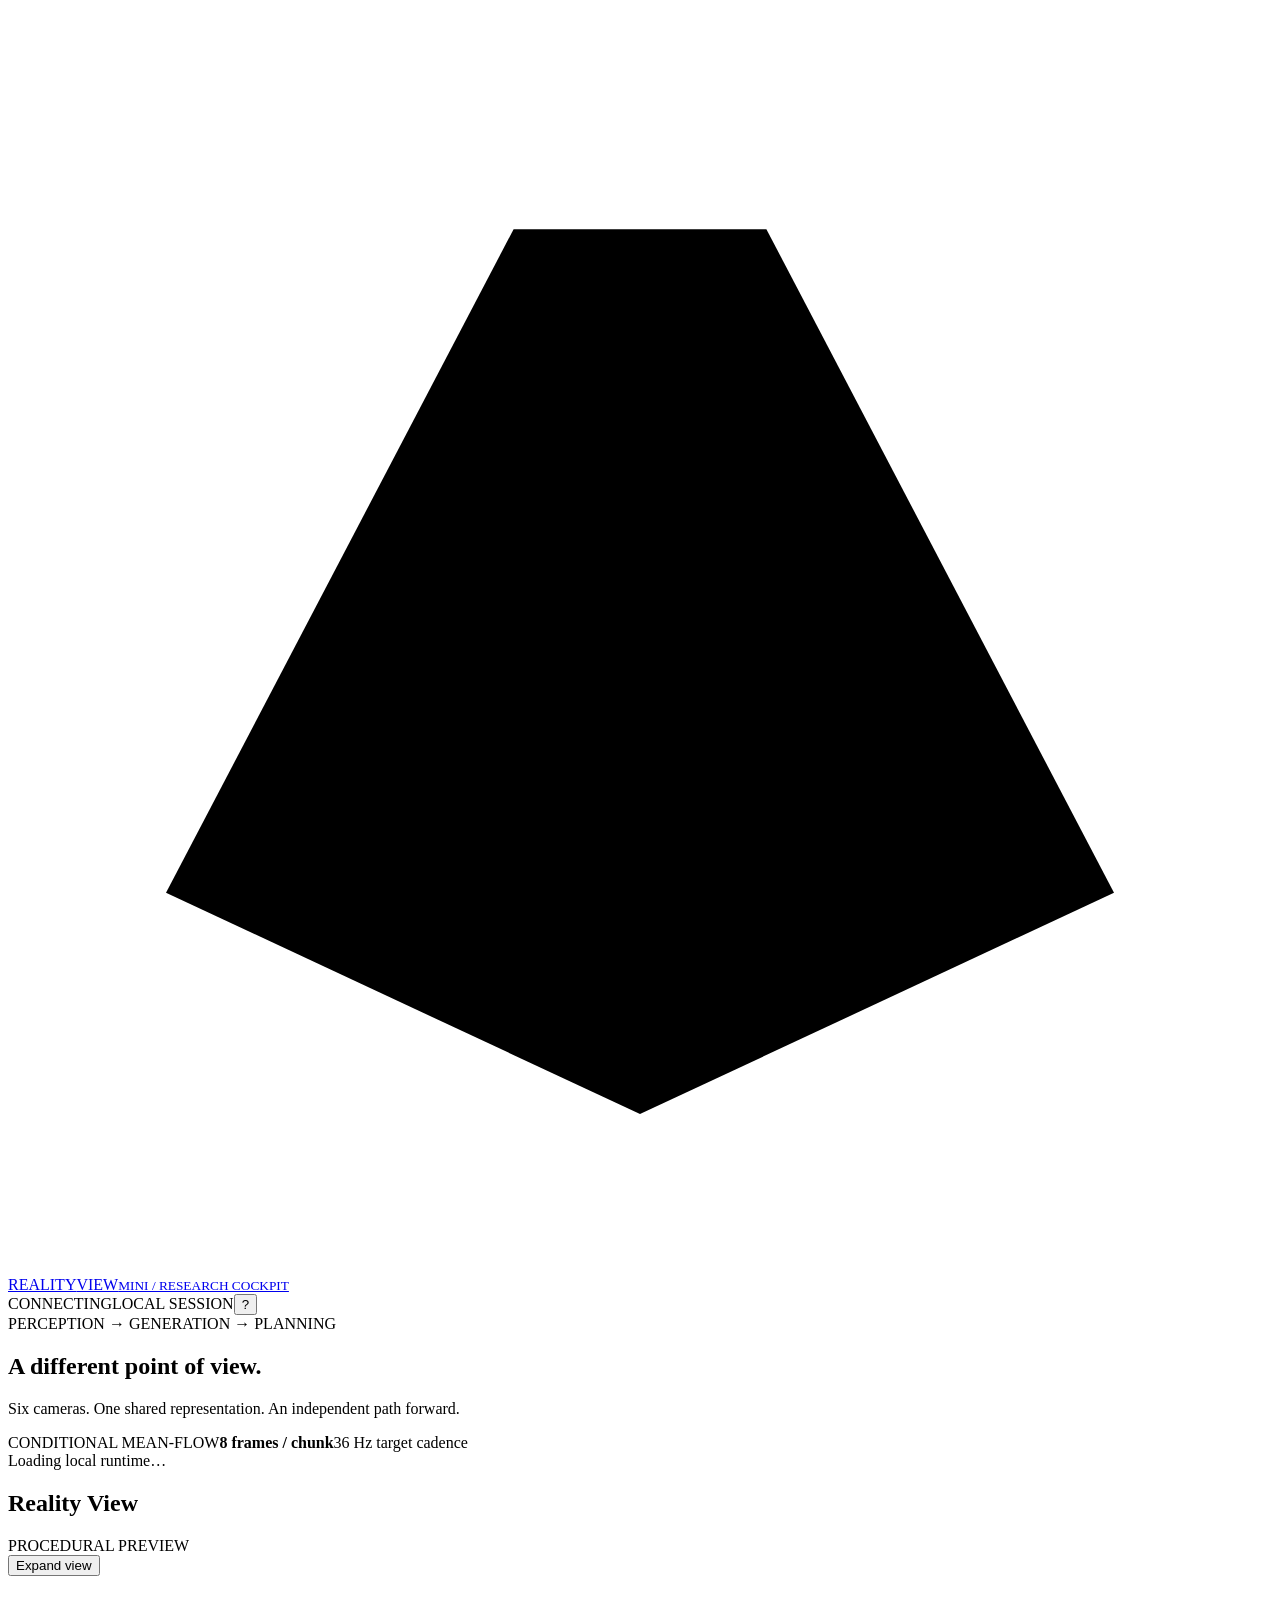
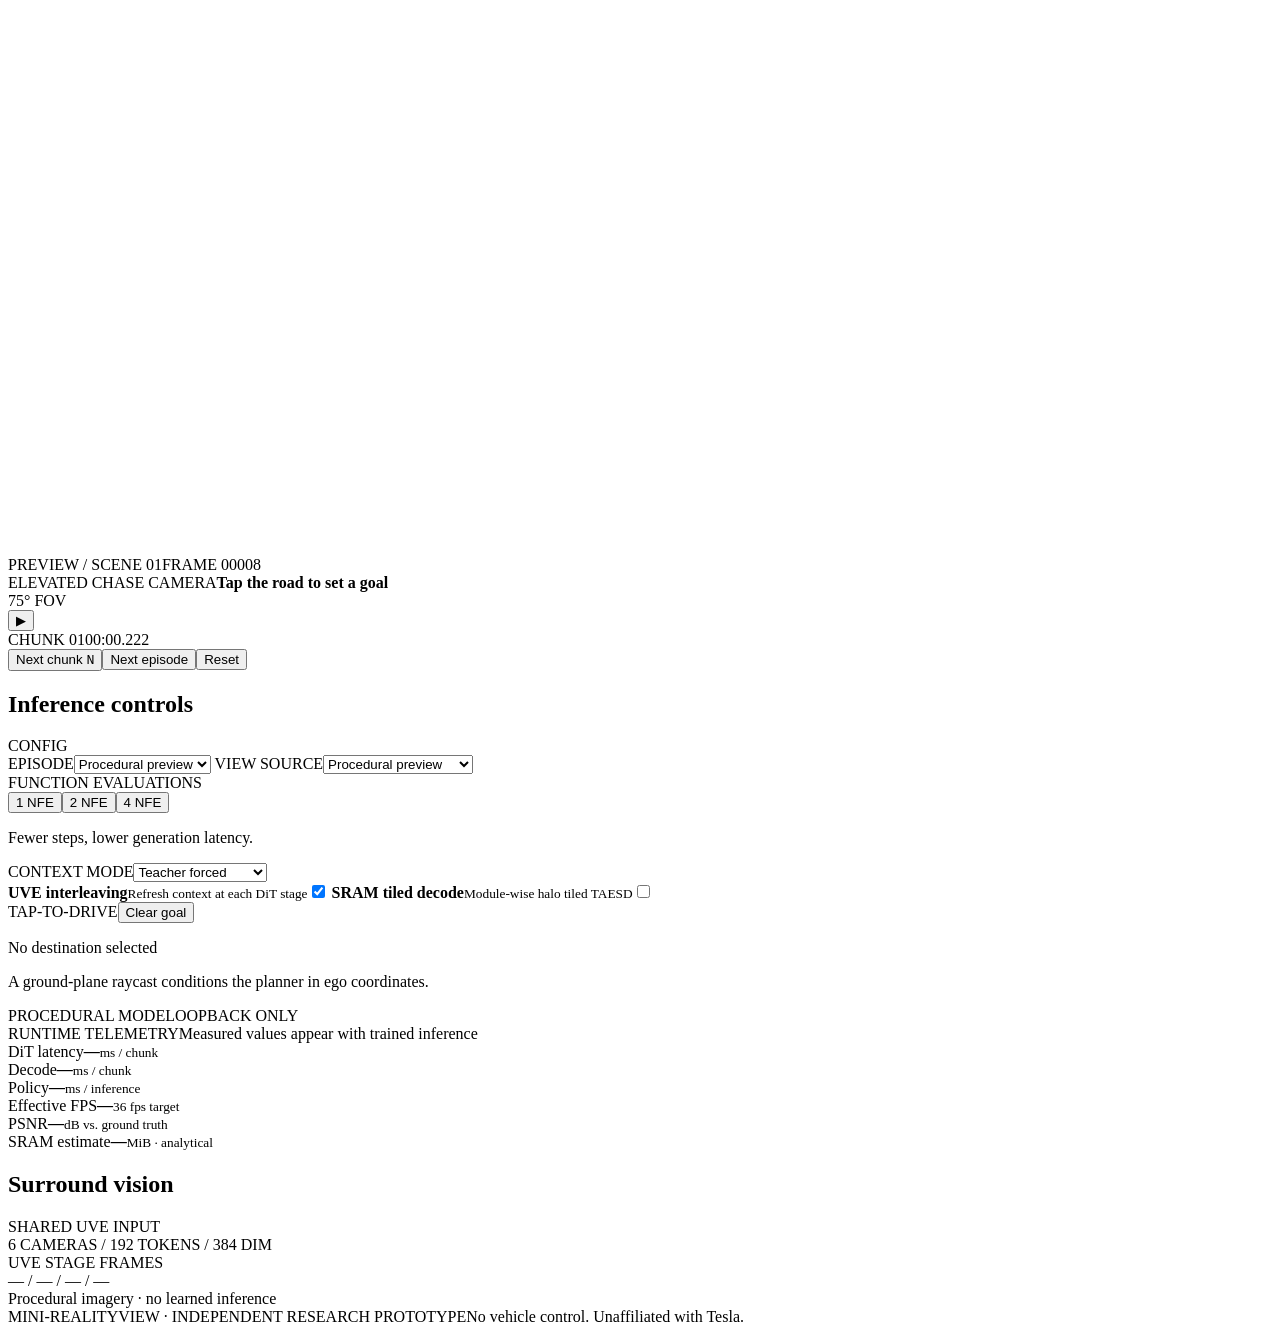
==== app/index.html @ 1072135d "Implement Mini-RealityView models, simulator pipeline, streaming runtime and local cockpit" ====
<!doctype html>
<html lang="en">
<head>
  <meta charset="utf-8"><meta name="viewport" content="width=device-width, initial-scale=1">
  <meta name="description" content="Mini-RealityView: a local six-camera Mean-Flow research cockpit.">
  <title>Mini-RealityView · Research Cockpit</title>
  <link rel="icon" href="/static/favicon.svg" type="image/svg+xml">
  <link rel="stylesheet" href="/static/style.css">
  <script src="/static/app.js" defer></script>
</head>
<body>
  <header>
    <a class="brand" href="/" aria-label="Mini-RealityView home"><svg viewBox="0 0 40 40" aria-hidden="true"><path d="M5 28 16 7h8l11 21-15 7Z"/><path d="m12 27 8-14 8 14-8 4Z"/></svg><span>REALITY<span class="brand-light">VIEW</span><small>MINI / RESEARCH COCKPIT</small></span></a>
    <div class="header-right"><span id="device">CONNECTING</span><span class="local-badge">LOCAL SESSION</span><button id="help" class="icon-button" aria-label="Show keyboard shortcuts">?</button></div>
  </header>
  <main>
    <section class="intro"><div><div class="eyebrow">PERCEPTION → GENERATION → PLANNING</div><h1>A different point of view.</h1><p>Six cameras. One shared representation. An independent path forward.</p></div><div class="project-meta"><span>CONDITIONAL MEAN-FLOW</span><strong>8 frames / chunk</strong><span>36 Hz target cadence</span></div></section>
    <div id="status" class="notice" role="status">Loading local runtime…</div>
    <div class="workspace">
      <section class="view-panel panel" aria-label="Reality view">
        <div class="panel-heading"><div><span class="live-mark"></span><h2>Reality View</h2><span id="view-label" class="tag">PROCEDURAL PREVIEW</span></div><button id="fullscreen" class="text-button">Expand view</button></div>
        <div class="canvas-wrap" id="canvas-wrap"><canvas id="reality" width="960" height="576" aria-label="Elevated chase camera. Click a road point to set a destination." tabindex="0"></canvas><div class="view-top"><span id="episode-label">PREVIEW / SCENE 01</span><span id="frame-label">FRAME 00008</span></div><div class="view-bottom"><div><span class="view-caption">ELEVATED CHASE CAMERA</span><strong id="goal-label">Tap the road to set a goal</strong></div><span class="camera-symbol">75° FOV</span></div></div>
        <div class="transport"><button id="play" class="play-button" aria-label="Play">▶</button><div class="timeline"><div class="timeline-label"><span id="chunk-label">CHUNK 01</span><span id="time-label">00:00.222</span></div><div class="track"><span id="progress"></span></div></div><button id="next-chunk" class="transport-button">Next chunk <kbd>N</kbd></button><button id="next-episode" class="transport-button">Next episode</button><button id="reset" class="text-button">Reset</button></div>
      </section>
      <aside class="controls-panel panel">
        <div class="panel-heading"><h2>Inference controls</h2><span class="small-label">CONFIG</span></div>
        <div class="control-body">
          <label class="field-label" for="episode">EPISODE</label><select id="episode"><option value="demo">Procedural preview</option></select>
          <label class="field-label" for="source">VIEW SOURCE</label><select id="source"><option value="demo">Procedural preview</option><option value="model">Mean-Flow prediction</option><option value="ground_truth">Ground truth</option></select>
          <div class="field-label">FUNCTION EVALUATIONS</div><div class="segmented" role="group" aria-label="Function evaluations"><button class="selected" data-nfe="1" aria-pressed="true">1 NFE</button><button data-nfe="2" aria-pressed="false">2 NFE</button><button data-nfe="4" aria-pressed="false">4 NFE</button></div><p class="field-hint">Fewer steps, lower generation latency.</p>
          <label class="field-label" for="rollout">CONTEXT MODE</label><select id="rollout"><option value="teacher_forced">Teacher forced</option><option value="closed_loop">Closed-loop rollout</option></select>
          <div class="divider"></div>
          <label class="toggle-row"><span><strong>UVE interleaving</strong><small>Refresh context at each DiT stage</small></span><input id="interleaving" type="checkbox" checked><span class="switch" aria-hidden="true"></span></label>
          <label class="toggle-row"><span><strong>SRAM tiled decode</strong><small>Module-wise halo tiled TAESD</small></span><input id="tiled" type="checkbox"><span class="switch" aria-hidden="true"></span></label>
          <div class="divider"></div>
          <div class="goal-heading"><span class="field-label">TAP-TO-DRIVE</span><button id="clear-goal" class="text-button">Clear goal</button></div><p class="goal-readout" id="goal-readout">No destination selected</p><p class="field-hint">A ground-plane raycast conditions the planner in ego coordinates.</p>
        </div>
        <div class="runtime-label"><span id="runtime-state">PROCEDURAL MODE</span><span>LOOPBACK ONLY</span></div>
      </aside>
    </div>
    <section class="telemetry panel" aria-label="Inference telemetry"><div class="telemetry-title"><span class="eyebrow">RUNTIME TELEMETRY</span><span id="telemetry-note">Measured values appear with trained inference</span></div><div class="metrics"><div><span>DiT latency</span><strong id="dit-ms">—</strong><small>ms / chunk</small></div><div><span>Decode</span><strong id="decode-ms">—</strong><small>ms / chunk</small></div><div><span>Policy</span><strong id="policy-ms">—</strong><small>ms / inference</small></div><div><span>Effective FPS</span><strong id="effective-fps">—</strong><small>36 fps target</small></div><div><span>PSNR</span><strong id="psnr">—</strong><small>dB vs. ground truth</small></div><div><span>SRAM estimate</span><strong id="sram">—</strong><small>MiB · analytical</small></div></div></section>
    <section class="surround panel" aria-label="Surround camera inputs"><div class="panel-heading"><div><h2>Surround vision</h2><span class="tag">SHARED UVE INPUT</span></div><span class="small-label">6 CAMERAS / 192 TOKENS / 384 DIM</span></div><div id="camera-grid" class="camera-grid"></div><div class="stage-strip"><span>UVE STAGE FRAMES</span><div id="stage-frames">— / — / — / —</div><span id="stream-mode">Procedural imagery · no learned inference</span></div></section>
    <footer><span>MINI-REALITYVIEW <span class="footer-dot">·</span> INDEPENDENT RESEARCH PROTOTYPE</span><span>No vehicle control. Unaffiliated with Tesla.</span></footer>
  </main>
  <dialog id="help-dialog"><h2>Keyboard shortcuts</h2><p><kbd>Space</kbd> Play / pause <br><kbd>N</kbd> Next chunk <br><kbd>R</kbd> Reset playback</p><p>Click below the horizon to condition a tap goal. Procedural preview is an illustration; model outputs require a trained checkpoint.</p><button id="close-help">Got it</button></dialog>
</body>
</html>
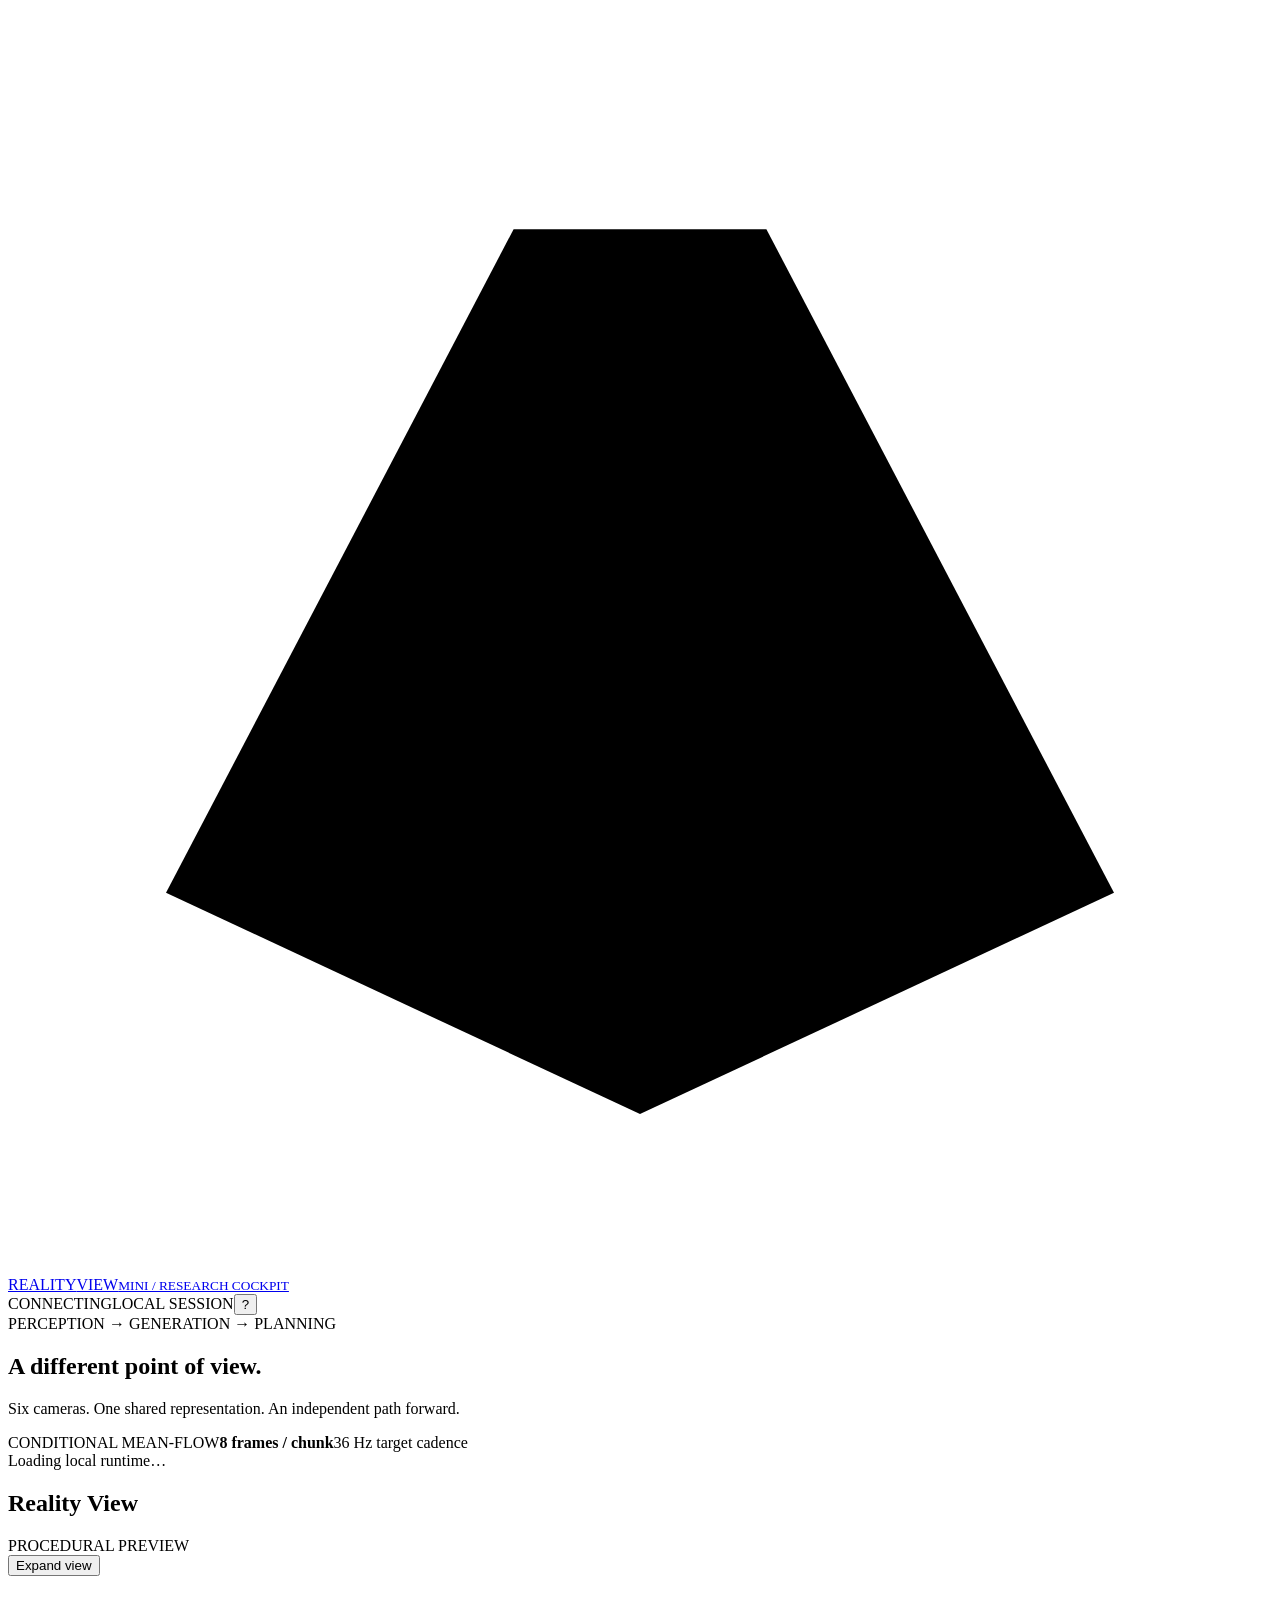
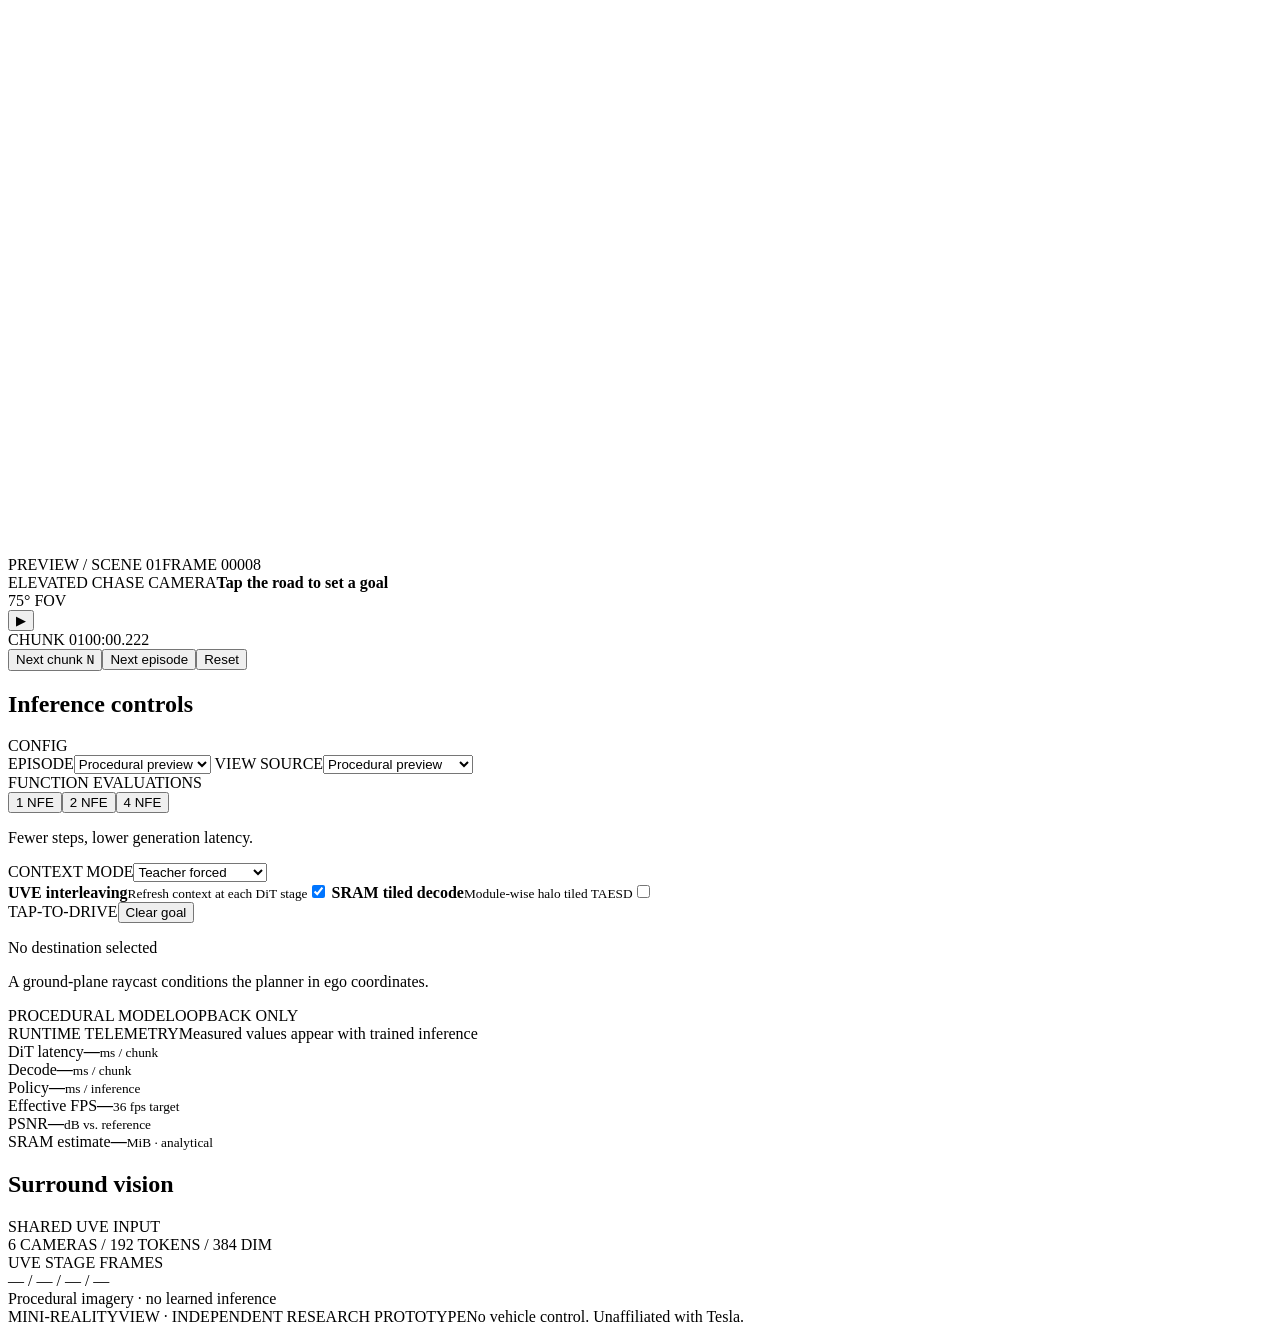
==== commit 5ff8e2c4: "Add native PandaSet camera pipeline, scene splits and bounded remote smoke job" ====
--- a/app/index.html
+++ b/app/index.html
@@ -38,7 +38,7 @@
         <div class="runtime-label"><span id="runtime-state">PROCEDURAL MODE</span><span>LOOPBACK ONLY</span></div>
       </aside>
     </div>
-    <section class="telemetry panel" aria-label="Inference telemetry"><div class="telemetry-title"><span class="eyebrow">RUNTIME TELEMETRY</span><span id="telemetry-note">Measured values appear with trained inference</span></div><div class="metrics"><div><span>DiT latency</span><strong id="dit-ms">—</strong><small>ms / chunk</small></div><div><span>Decode</span><strong id="decode-ms">—</strong><small>ms / chunk</small></div><div><span>Policy</span><strong id="policy-ms">—</strong><small>ms / inference</small></div><div><span>Effective FPS</span><strong id="effective-fps">—</strong><small>36 fps target</small></div><div><span>PSNR</span><strong id="psnr">—</strong><small>dB vs. ground truth</small></div><div><span>SRAM estimate</span><strong id="sram">—</strong><small>MiB · analytical</small></div></div></section>
+    <section class="telemetry panel" aria-label="Inference telemetry"><div class="telemetry-title"><span class="eyebrow">RUNTIME TELEMETRY</span><span id="telemetry-note">Measured values appear with trained inference</span></div><div class="metrics"><div><span>DiT latency</span><strong id="dit-ms">—</strong><small>ms / chunk</small></div><div><span>Decode</span><strong id="decode-ms">—</strong><small>ms / chunk</small></div><div><span>Policy</span><strong id="policy-ms">—</strong><small>ms / inference</small></div><div><span>Effective FPS</span><strong id="effective-fps">—</strong><small id="cadence-target">36 fps target</small></div><div><span>PSNR</span><strong id="psnr">—</strong><small>dB vs. reference</small></div><div><span>SRAM estimate</span><strong id="sram">—</strong><small>MiB · analytical</small></div></div></section>
     <section class="surround panel" aria-label="Surround camera inputs"><div class="panel-heading"><div><h2>Surround vision</h2><span class="tag">SHARED UVE INPUT</span></div><span class="small-label">6 CAMERAS / 192 TOKENS / 384 DIM</span></div><div id="camera-grid" class="camera-grid"></div><div class="stage-strip"><span>UVE STAGE FRAMES</span><div id="stage-frames">— / — / — / —</div><span id="stream-mode">Procedural imagery · no learned inference</span></div></section>
     <footer><span>MINI-REALITYVIEW <span class="footer-dot">·</span> INDEPENDENT RESEARCH PROTOTYPE</span><span>No vehicle control. Unaffiliated with Tesla.</span></footer>
   </main>
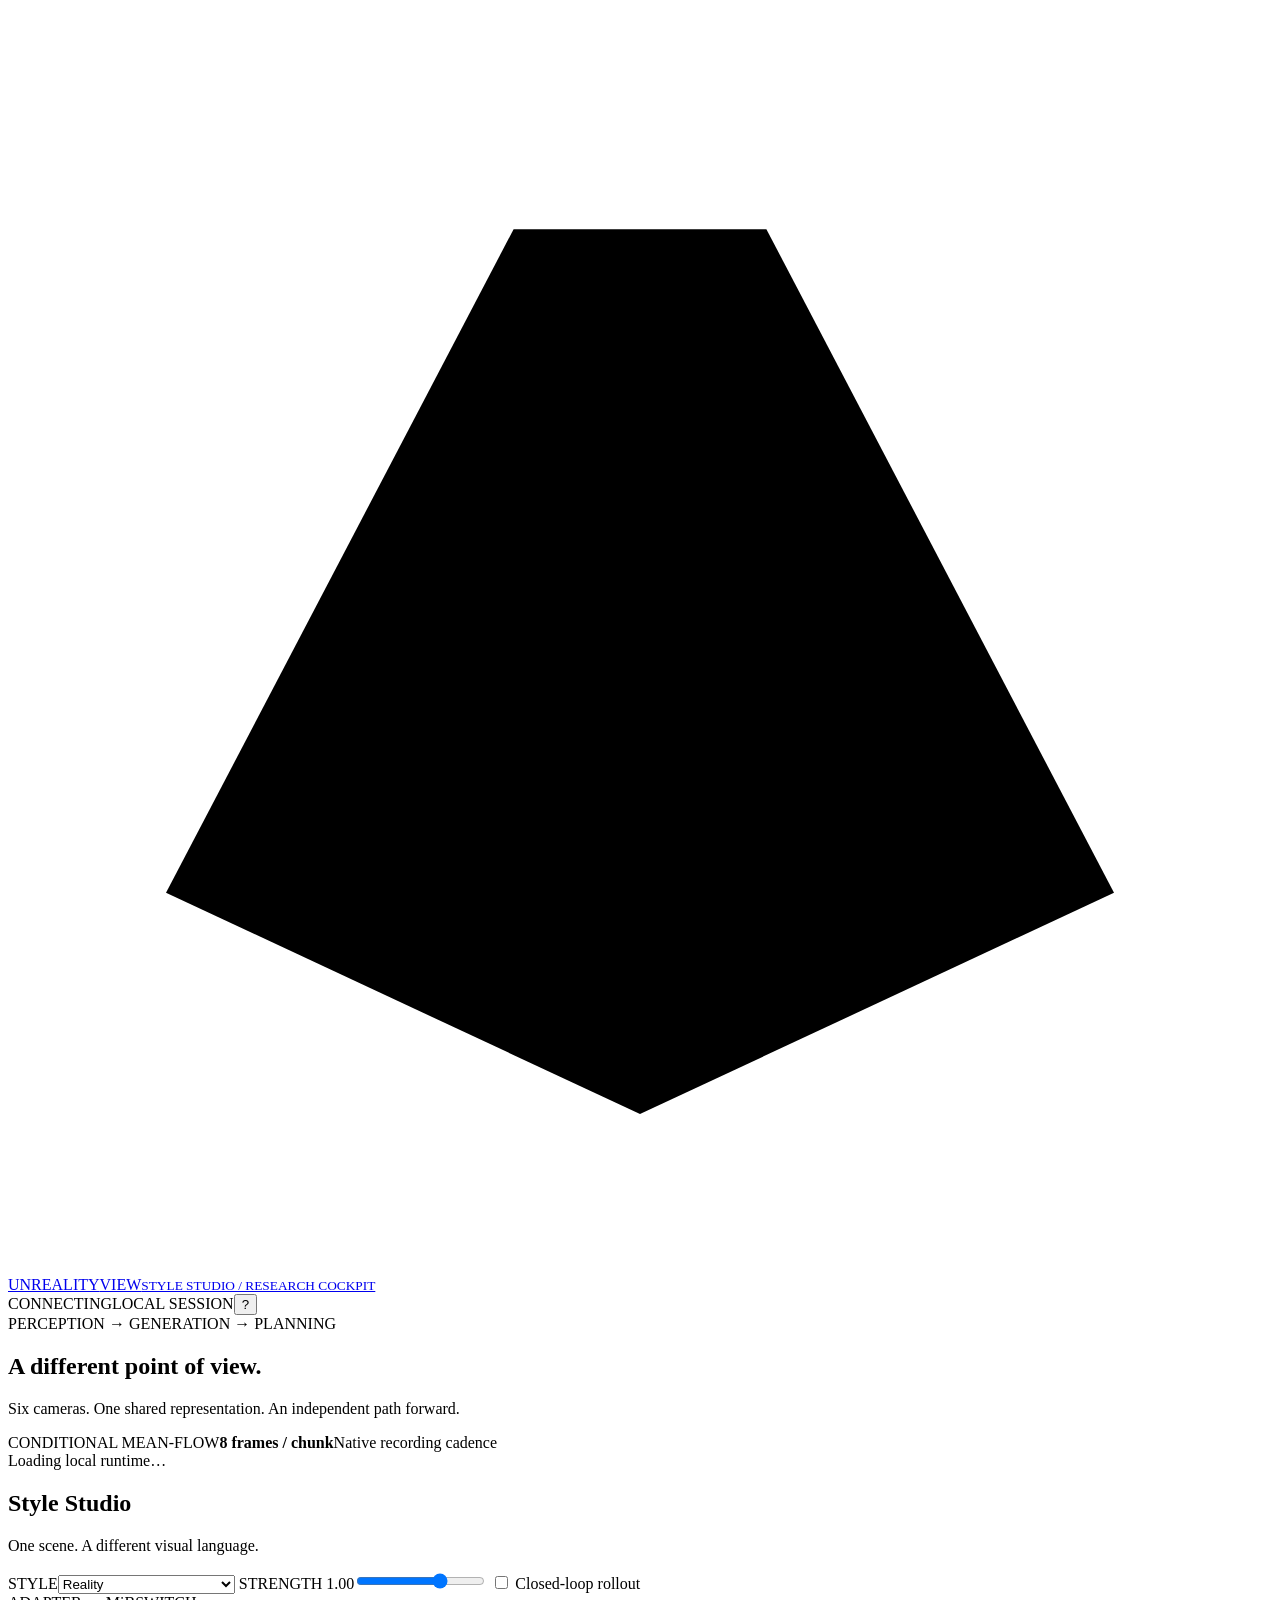
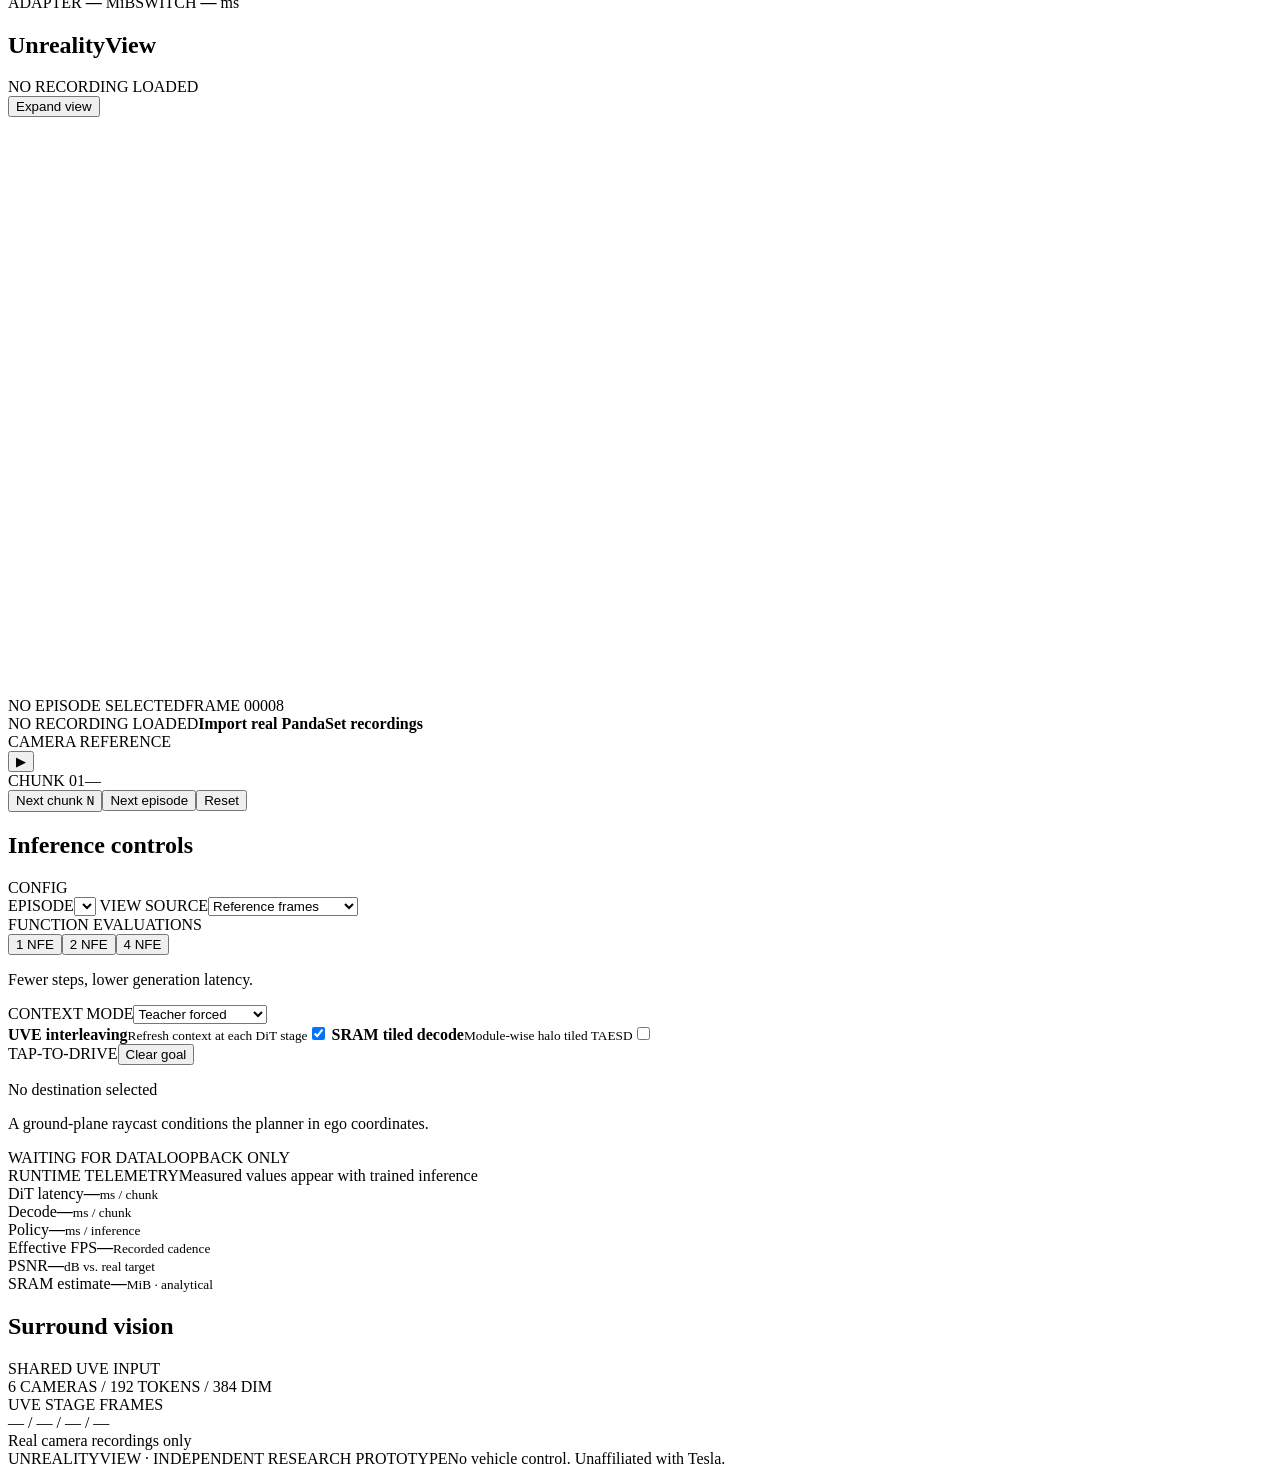
==== commit 056e9a20: "Build UnrealityView style adapters and clean public project files" ====
--- a/app/index.html
+++ b/app/index.html
@@ -2,31 +2,38 @@
 <html lang="en">
 <head>
   <meta charset="utf-8"><meta name="viewport" content="width=device-width, initial-scale=1">
-  <meta name="description" content="Mini-RealityView: a local six-camera Mean-Flow research cockpit.">
-  <title>Mini-RealityView · Research Cockpit</title>
+  <meta name="description" content="UnrealityView: a local six-camera Mean-Flow research cockpit.">
+  <title>UnrealityView · Research Cockpit</title>
   <link rel="icon" href="/static/favicon.svg" type="image/svg+xml">
   <link rel="stylesheet" href="/static/style.css">
   <script src="/static/app.js" defer></script>
 </head>
 <body>
   <header>
-    <a class="brand" href="/" aria-label="Mini-RealityView home"><svg viewBox="0 0 40 40" aria-hidden="true"><path d="M5 28 16 7h8l11 21-15 7Z"/><path d="m12 27 8-14 8 14-8 4Z"/></svg><span>REALITY<span class="brand-light">VIEW</span><small>MINI / RESEARCH COCKPIT</small></span></a>
+    <a class="brand" href="/" aria-label="UnrealityView home"><svg viewBox="0 0 40 40" aria-hidden="true"><path d="M5 28 16 7h8l11 21-15 7Z"/><path d="m12 27 8-14 8 14-8 4Z"/></svg><span>UNREALITY<span class="brand-light">VIEW</span><small>STYLE STUDIO / RESEARCH COCKPIT</small></span></a>
     <div class="header-right"><span id="device">CONNECTING</span><span class="local-badge">LOCAL SESSION</span><button id="help" class="icon-button" aria-label="Show keyboard shortcuts">?</button></div>
   </header>
   <main>
-    <section class="intro"><div><div class="eyebrow">PERCEPTION → GENERATION → PLANNING</div><h1>A different point of view.</h1><p>Six cameras. One shared representation. An independent path forward.</p></div><div class="project-meta"><span>CONDITIONAL MEAN-FLOW</span><strong>8 frames / chunk</strong><span>36 Hz target cadence</span></div></section>
+    <section class="intro"><div><div class="eyebrow">PERCEPTION → GENERATION → PLANNING</div><h1>A different point of view.</h1><p>Six cameras. One shared representation. An independent path forward.</p></div><div class="project-meta"><span>CONDITIONAL MEAN-FLOW</span><strong>8 frames / chunk</strong><span>Native recording cadence</span></div></section>
     <div id="status" class="notice" role="status">Loading local runtime…</div>
+    <section class="style-studio panel" aria-label="UnrealityView Style Studio">
+      <div><h2>Style Studio</h2><p>One scene. A different visual language.</p></div>
+      <label>STYLE<select id="style"><option value="reality">Reality</option><option value="comic">Comic / graphic novel</option><option value="cyberpunk">Cyberpunk neon</option><option value="hybrid">Comic + cyberpunk hybrid</option></select></label>
+      <label class="strength-control">STRENGTH <output id="strength-value" for="style-strength">1.00</output><input id="style-strength" type="range" min="0" max="1.5" step="0.05" value="1" aria-label="Style strength"></label>
+      <label class="studio-loop"><input id="style-closed-loop" type="checkbox"> Closed-loop rollout</label>
+      <div class="style-stats"><span>ADAPTER <strong id="lora-size">—</strong> MiB</span><span>SWITCH <strong id="lora-merge">—</strong> ms</span></div>
+    </section>
     <div class="workspace">
       <section class="view-panel panel" aria-label="Reality view">
-        <div class="panel-heading"><div><span class="live-mark"></span><h2>Reality View</h2><span id="view-label" class="tag">PROCEDURAL PREVIEW</span></div><button id="fullscreen" class="text-button">Expand view</button></div>
-        <div class="canvas-wrap" id="canvas-wrap"><canvas id="reality" width="960" height="576" aria-label="Elevated chase camera. Click a road point to set a destination." tabindex="0"></canvas><div class="view-top"><span id="episode-label">PREVIEW / SCENE 01</span><span id="frame-label">FRAME 00008</span></div><div class="view-bottom"><div><span class="view-caption">ELEVATED CHASE CAMERA</span><strong id="goal-label">Tap the road to set a goal</strong></div><span class="camera-symbol">75° FOV</span></div></div>
-        <div class="transport"><button id="play" class="play-button" aria-label="Play">▶</button><div class="timeline"><div class="timeline-label"><span id="chunk-label">CHUNK 01</span><span id="time-label">00:00.222</span></div><div class="track"><span id="progress"></span></div></div><button id="next-chunk" class="transport-button">Next chunk <kbd>N</kbd></button><button id="next-episode" class="transport-button">Next episode</button><button id="reset" class="text-button">Reset</button></div>
+        <div class="panel-heading"><div><span class="live-mark"></span><h2>UnrealityView</h2><span id="view-label" class="tag">NO RECORDING LOADED</span></div><button id="fullscreen" class="text-button">Expand view</button></div>
+        <div class="canvas-wrap" id="canvas-wrap"><canvas id="reality" width="960" height="576" aria-label="UnrealityView video output. Import recordings to begin." tabindex="0"></canvas><div class="view-top"><span id="episode-label">NO EPISODE SELECTED</span><span id="frame-label">FRAME 00008</span></div><div class="view-bottom"><div><span class="view-caption">NO RECORDING LOADED</span><strong id="goal-label">Import real PandaSet recordings</strong></div><span class="camera-symbol">CAMERA REFERENCE</span></div></div>
+        <div class="transport"><button id="play" class="play-button" aria-label="Play">▶</button><div class="timeline"><div class="timeline-label"><span id="chunk-label">CHUNK 01</span><span id="time-label">—</span></div><div class="track"><span id="progress"></span></div></div><button id="next-chunk" class="transport-button">Next chunk <kbd>N</kbd></button><button id="next-episode" class="transport-button">Next episode</button><button id="reset" class="text-button">Reset</button></div>
       </section>
       <aside class="controls-panel panel">
         <div class="panel-heading"><h2>Inference controls</h2><span class="small-label">CONFIG</span></div>
         <div class="control-body">
-          <label class="field-label" for="episode">EPISODE</label><select id="episode"><option value="demo">Procedural preview</option></select>
-          <label class="field-label" for="source">VIEW SOURCE</label><select id="source"><option value="demo">Procedural preview</option><option value="model">Mean-Flow prediction</option><option value="ground_truth">Ground truth</option></select>
+          <label class="field-label" for="episode">EPISODE</label><select id="episode"></select>
+          <label class="field-label" for="source">VIEW SOURCE</label><select id="source"><option value="ground_truth">Reference frames</option><option value="model">Mean-Flow prediction</option></select>
           <div class="field-label">FUNCTION EVALUATIONS</div><div class="segmented" role="group" aria-label="Function evaluations"><button class="selected" data-nfe="1" aria-pressed="true">1 NFE</button><button data-nfe="2" aria-pressed="false">2 NFE</button><button data-nfe="4" aria-pressed="false">4 NFE</button></div><p class="field-hint">Fewer steps, lower generation latency.</p>
           <label class="field-label" for="rollout">CONTEXT MODE</label><select id="rollout"><option value="teacher_forced">Teacher forced</option><option value="closed_loop">Closed-loop rollout</option></select>
           <div class="divider"></div>
@@ -35,13 +42,13 @@
           <div class="divider"></div>
           <div class="goal-heading"><span class="field-label">TAP-TO-DRIVE</span><button id="clear-goal" class="text-button">Clear goal</button></div><p class="goal-readout" id="goal-readout">No destination selected</p><p class="field-hint">A ground-plane raycast conditions the planner in ego coordinates.</p>
         </div>
-        <div class="runtime-label"><span id="runtime-state">PROCEDURAL MODE</span><span>LOOPBACK ONLY</span></div>
+        <div class="runtime-label"><span id="runtime-state">WAITING FOR DATA</span><span>LOOPBACK ONLY</span></div>
       </aside>
     </div>
-    <section class="telemetry panel" aria-label="Inference telemetry"><div class="telemetry-title"><span class="eyebrow">RUNTIME TELEMETRY</span><span id="telemetry-note">Measured values appear with trained inference</span></div><div class="metrics"><div><span>DiT latency</span><strong id="dit-ms">—</strong><small>ms / chunk</small></div><div><span>Decode</span><strong id="decode-ms">—</strong><small>ms / chunk</small></div><div><span>Policy</span><strong id="policy-ms">—</strong><small>ms / inference</small></div><div><span>Effective FPS</span><strong id="effective-fps">—</strong><small id="cadence-target">36 fps target</small></div><div><span>PSNR</span><strong id="psnr">—</strong><small>dB vs. reference</small></div><div><span>SRAM estimate</span><strong id="sram">—</strong><small>MiB · analytical</small></div></div></section>
-    <section class="surround panel" aria-label="Surround camera inputs"><div class="panel-heading"><div><h2>Surround vision</h2><span class="tag">SHARED UVE INPUT</span></div><span class="small-label">6 CAMERAS / 192 TOKENS / 384 DIM</span></div><div id="camera-grid" class="camera-grid"></div><div class="stage-strip"><span>UVE STAGE FRAMES</span><div id="stage-frames">— / — / — / —</div><span id="stream-mode">Procedural imagery · no learned inference</span></div></section>
-    <footer><span>MINI-REALITYVIEW <span class="footer-dot">·</span> INDEPENDENT RESEARCH PROTOTYPE</span><span>No vehicle control. Unaffiliated with Tesla.</span></footer>
+    <section class="telemetry panel" aria-label="Inference telemetry"><div class="telemetry-title"><span class="eyebrow">RUNTIME TELEMETRY</span><span id="telemetry-note">Measured values appear with trained inference</span></div><div class="metrics"><div><span>DiT latency</span><strong id="dit-ms">—</strong><small>ms / chunk</small></div><div><span>Decode</span><strong id="decode-ms">—</strong><small>ms / chunk</small></div><div><span>Policy</span><strong id="policy-ms">—</strong><small>ms / inference</small></div><div><span>Effective FPS</span><strong id="effective-fps">—</strong><small id="cadence-target">Recorded cadence</small></div><div><span>PSNR</span><strong id="psnr">—</strong><small>dB vs. real target</small></div><div><span>SRAM estimate</span><strong id="sram">—</strong><small>MiB · analytical</small></div></div></section>
+    <section class="surround panel" aria-label="Surround camera inputs"><div class="panel-heading"><div><h2>Surround vision</h2><span class="tag">SHARED UVE INPUT</span></div><span class="small-label">6 CAMERAS / 192 TOKENS / 384 DIM</span></div><div id="camera-grid" class="camera-grid"></div><div class="stage-strip"><span>UVE STAGE FRAMES</span><div id="stage-frames">— / — / — / —</div><span id="stream-mode">Real camera recordings only</span></div></section>
+    <footer><span>UNREALITYVIEW <span class="footer-dot">·</span> INDEPENDENT RESEARCH PROTOTYPE</span><span>No vehicle control. Unaffiliated with Tesla.</span></footer>
   </main>
-  <dialog id="help-dialog"><h2>Keyboard shortcuts</h2><p><kbd>Space</kbd> Play / pause <br><kbd>N</kbd> Next chunk <br><kbd>R</kbd> Reset playback</p><p>Click below the horizon to condition a tap goal. Procedural preview is an illustration; model outputs require a trained checkpoint.</p><button id="close-help">Got it</button></dialog>
+  <dialog id="help-dialog"><h2>Keyboard shortcuts</h2><p><kbd>Space</kbd> Play / pause <br><kbd>N</kbd> Next chunk <br><kbd>R</kbd> Reset playback</p><p>Select a real recording to begin. Style adapters affect video generation only; the planner uses the same frozen vision tokens. Tap goals require a calibrated chase view.</p><button id="close-help">Got it</button></dialog>
 </body>
 </html>
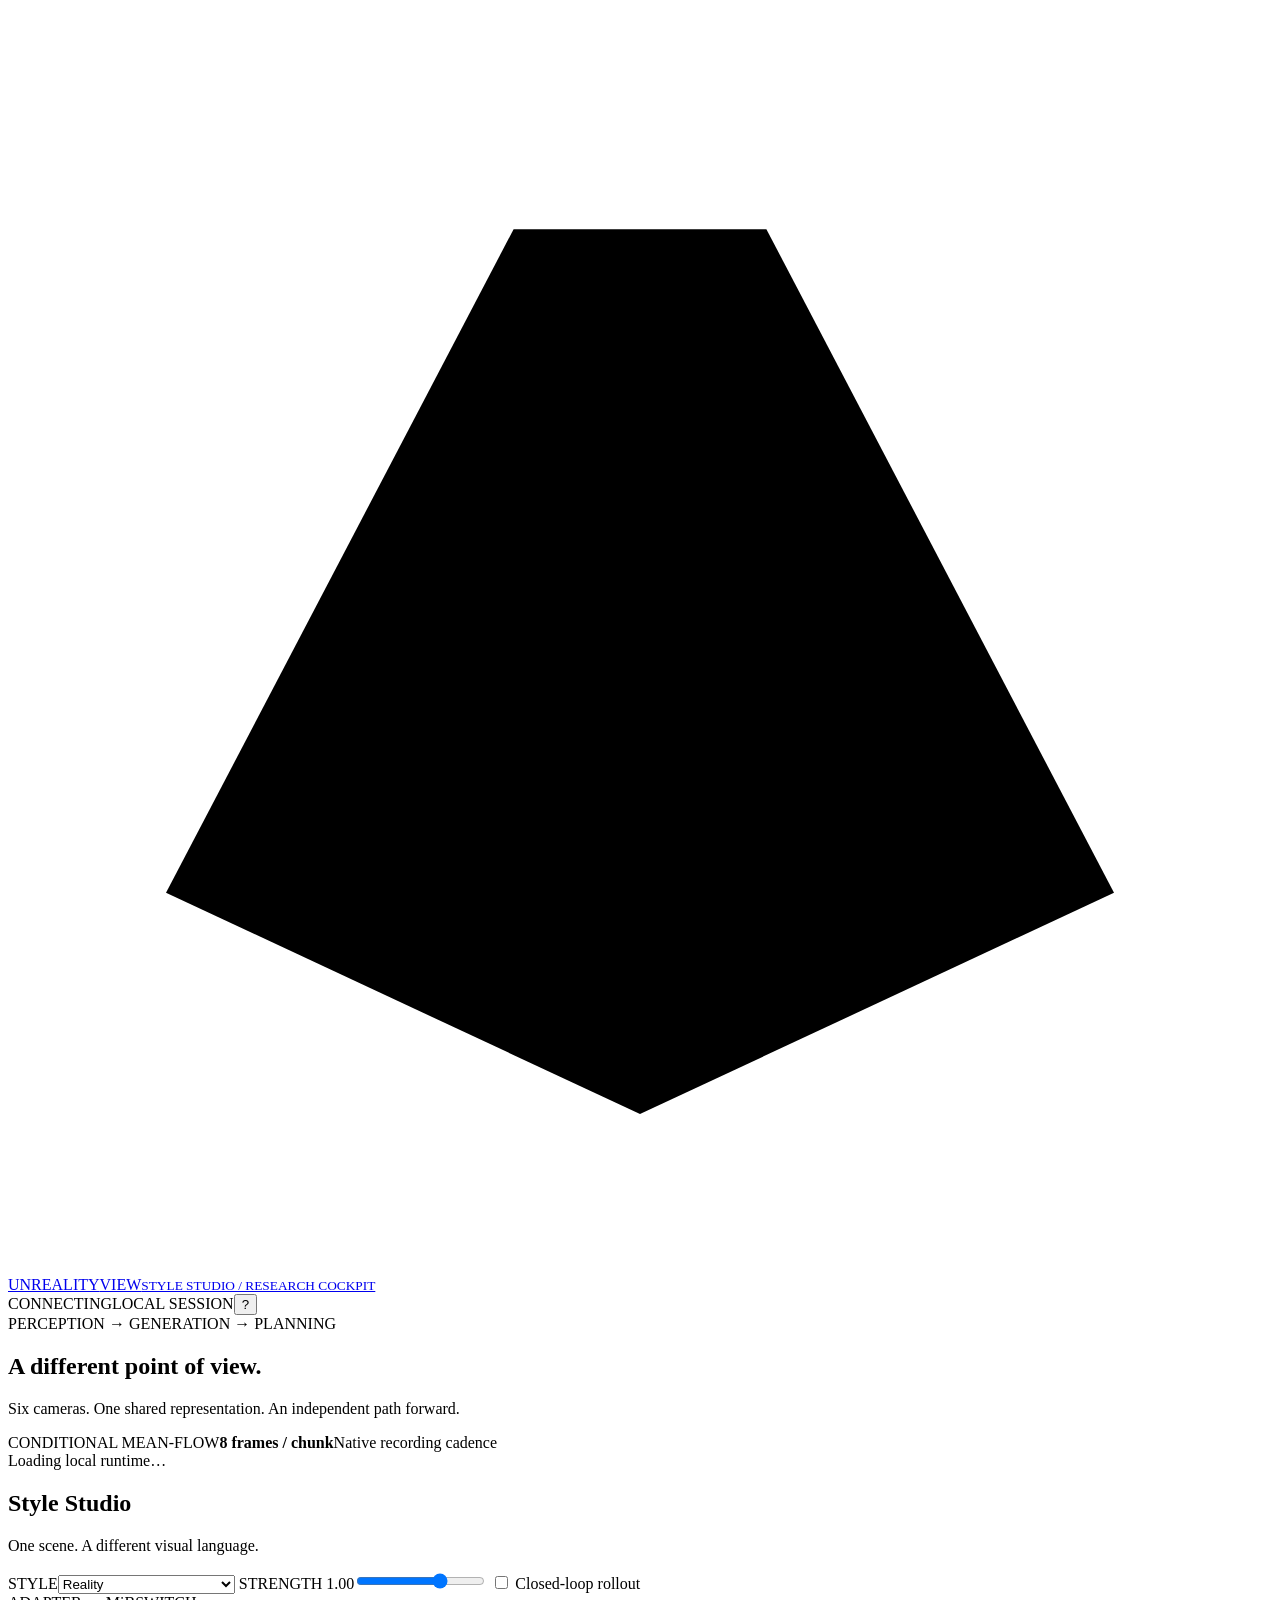
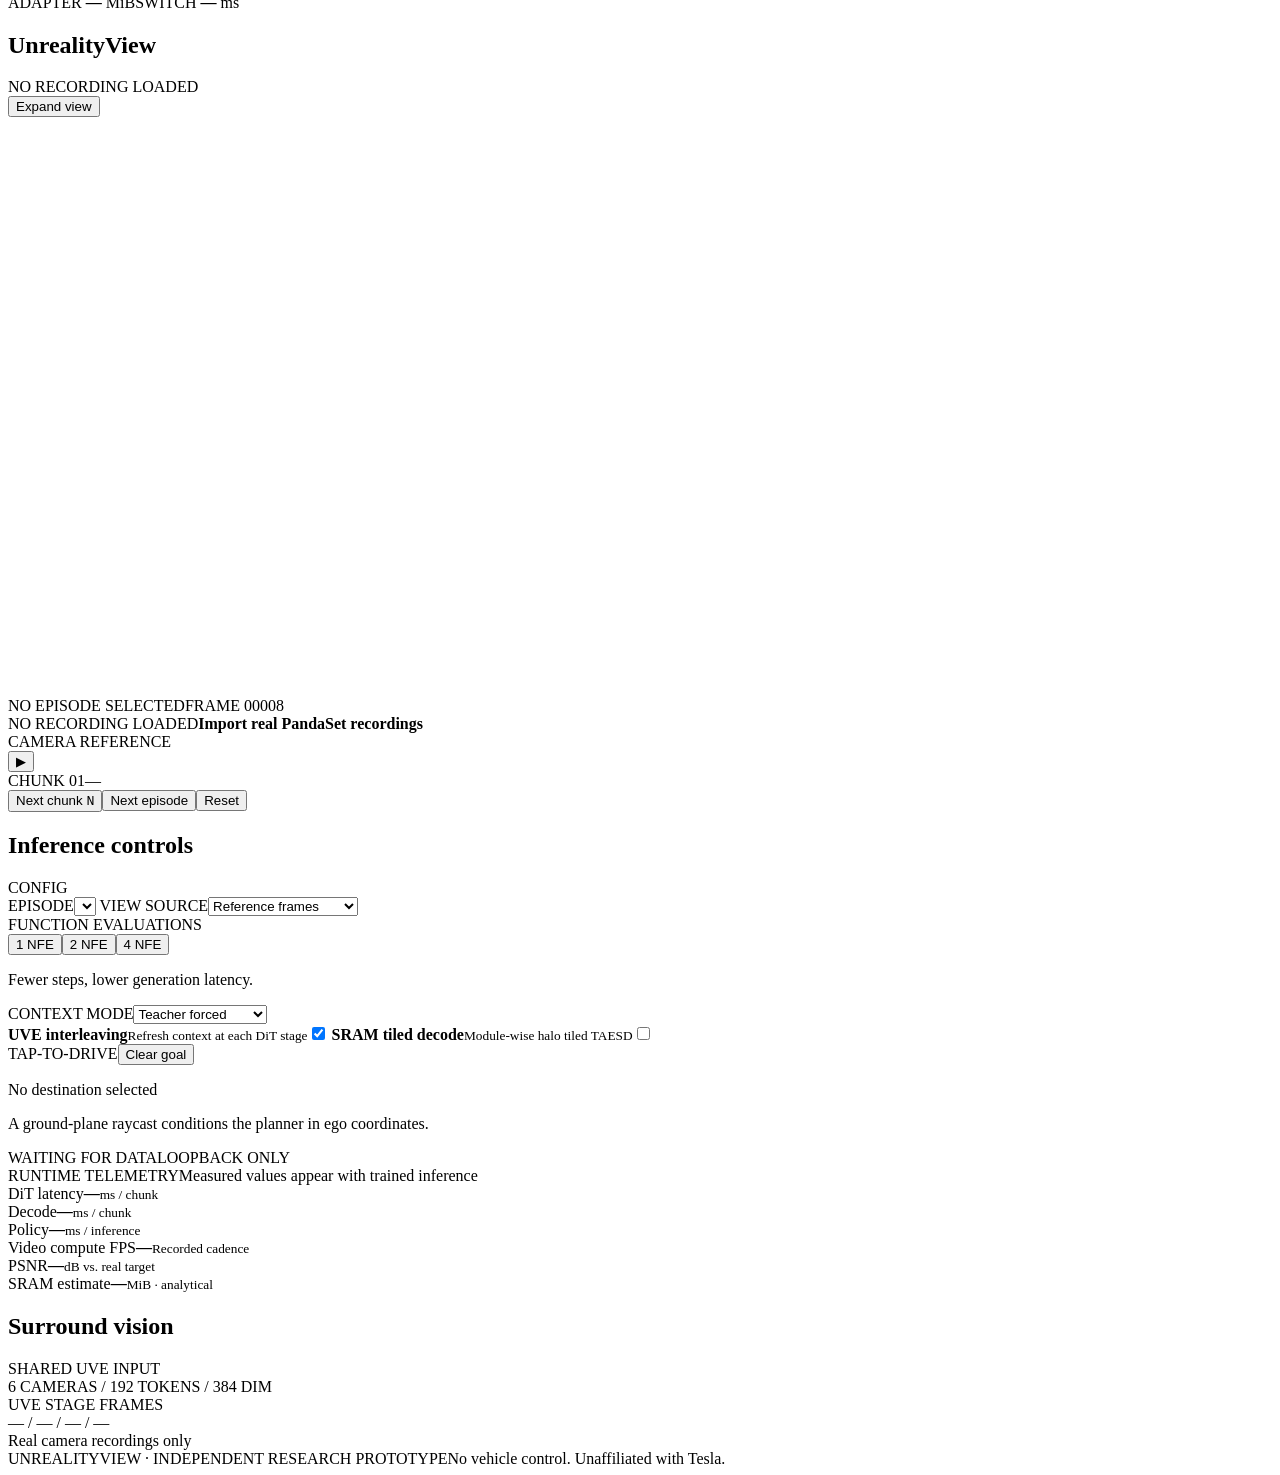
==== commit a7bbddd5: "Upgrade training correctness, decoder throughput and restart safety" ====
--- a/app/index.html
+++ b/app/index.html
@@ -45,7 +45,7 @@
         <div class="runtime-label"><span id="runtime-state">WAITING FOR DATA</span><span>LOOPBACK ONLY</span></div>
       </aside>
     </div>
-    <section class="telemetry panel" aria-label="Inference telemetry"><div class="telemetry-title"><span class="eyebrow">RUNTIME TELEMETRY</span><span id="telemetry-note">Measured values appear with trained inference</span></div><div class="metrics"><div><span>DiT latency</span><strong id="dit-ms">—</strong><small>ms / chunk</small></div><div><span>Decode</span><strong id="decode-ms">—</strong><small>ms / chunk</small></div><div><span>Policy</span><strong id="policy-ms">—</strong><small>ms / inference</small></div><div><span>Effective FPS</span><strong id="effective-fps">—</strong><small id="cadence-target">Recorded cadence</small></div><div><span>PSNR</span><strong id="psnr">—</strong><small>dB vs. real target</small></div><div><span>SRAM estimate</span><strong id="sram">—</strong><small>MiB · analytical</small></div></div></section>
+    <section class="telemetry panel" aria-label="Inference telemetry"><div class="telemetry-title"><span class="eyebrow">RUNTIME TELEMETRY</span><span id="telemetry-note">Measured values appear with trained inference</span></div><div class="metrics"><div><span>DiT latency</span><strong id="dit-ms">—</strong><small>ms / chunk</small></div><div><span>Decode</span><strong id="decode-ms">—</strong><small>ms / chunk</small></div><div><span>Policy</span><strong id="policy-ms">—</strong><small>ms / inference</small></div><div><span>Video compute FPS</span><strong id="effective-fps">—</strong><small id="cadence-target">Recorded cadence</small></div><div><span>PSNR</span><strong id="psnr">—</strong><small id="psnr-reference">dB vs. real target</small></div><div><span>SRAM estimate</span><strong id="sram">—</strong><small>MiB · analytical</small></div></div></section>
     <section class="surround panel" aria-label="Surround camera inputs"><div class="panel-heading"><div><h2>Surround vision</h2><span class="tag">SHARED UVE INPUT</span></div><span class="small-label">6 CAMERAS / 192 TOKENS / 384 DIM</span></div><div id="camera-grid" class="camera-grid"></div><div class="stage-strip"><span>UVE STAGE FRAMES</span><div id="stage-frames">— / — / — / —</div><span id="stream-mode">Real camera recordings only</span></div></section>
     <footer><span>UNREALITYVIEW <span class="footer-dot">·</span> INDEPENDENT RESEARCH PROTOTYPE</span><span>No vehicle control. Unaffiliated with Tesla.</span></footer>
   </main>
